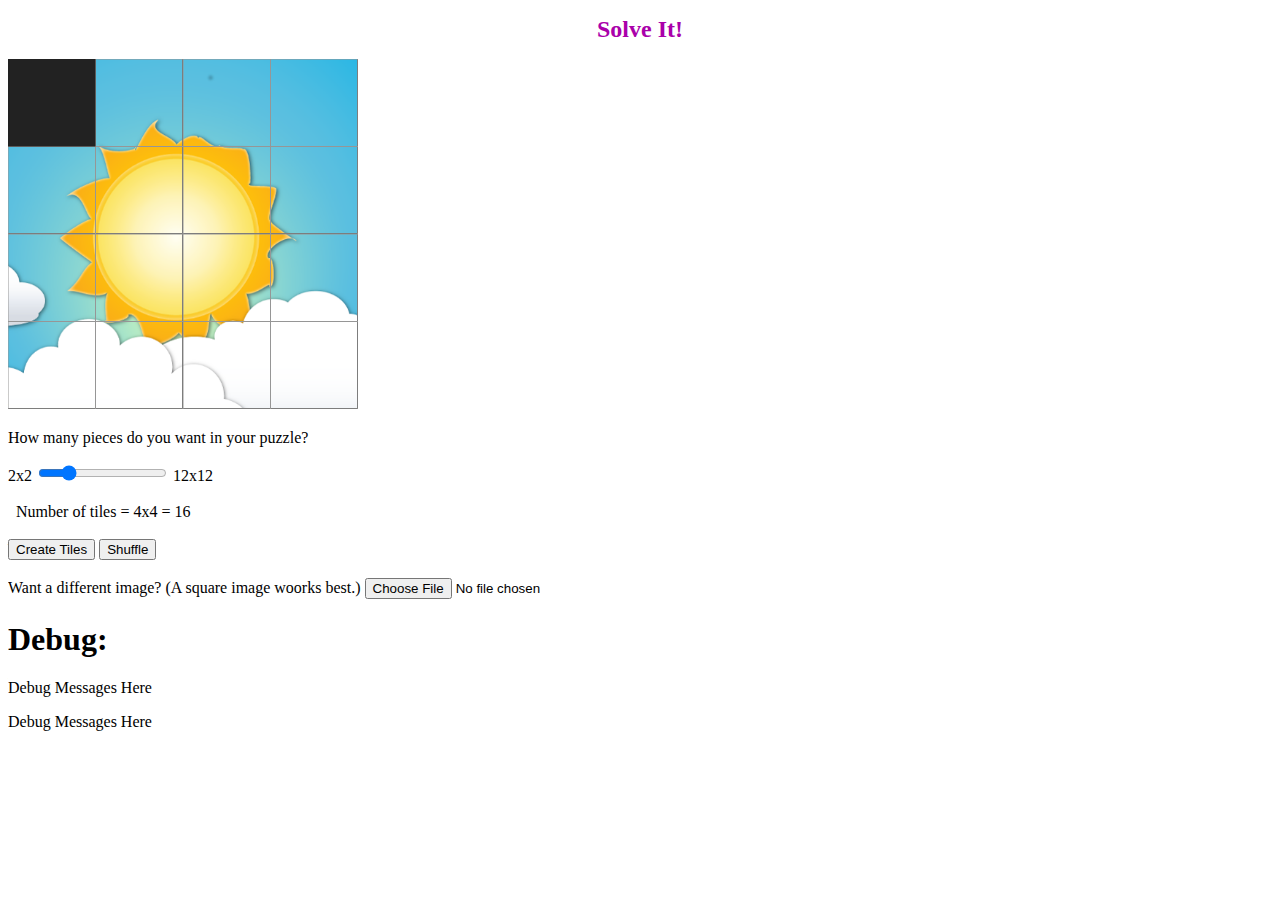
==== puzzle1/index.html @ d8411cd7 "Commit Web Site to gh-pages" ====
<!DOCTYPE html>
<!--[if lt IE 7]>      <html class="no-js lt-ie9 lt-ie8 lt-ie7"> <![endif]-->
<!--[if IE 7]>         <html class="no-js lt-ie9 lt-ie8"> <![endif]-->
<!--[if IE 8]>         <html class="no-js lt-ie9"> <![endif]-->
<!--[if gt IE 8]><!--> <html class="no-js"> <!--<![endif]-->
    <head>
        <meta charset="utf-8">
        <meta http-equiv="X-UA-Compatible" content="IE=edge">
        <title>A sliding tile puzzle.</title>
        <meta name="description" content="">
        <meta name="viewport" content="width=device-width, initial-scale=1">

        <!-- Place favicon.ico and apple-touch-icon.png in the root directory -->
        <script src = 'js/example.js' defer></script>
    </head>
    <body>
        <!--[if lt IE 7]>
            <p class="browsehappy">You are using an <strong>outdated</strong> browser. Please <a href="http://browsehappy.com/">upgrade your browser</a> to improve your experience.</p>
        <![endif]-->

        <!-- Add your site or application content here -->

		<h1 id = "result" align = 'center'></h1>

		<div id="example" class="main">
    		<canvas id="image" width="350px" height="350px"></canvas>
  		</div>
		<div id="slider">
		<p>How many pieces do you want in your puzzle?</p>
	    <form>
	      <label>2x2</label>
	      <input onchange = 'document.getElementById("hard").innerHTML = "12x12<br> <br> &nbsp; Number of tiles = " + this.value + "x" + this.value + " = " + this.value * this.value' type="range" id="scale" value="4" min="2" max="12" step="1">
	      <label id = "hard">12x12<br> <br> &nbsp; Number of tiles = 4x4 = 16</label>
	    </form>
		<br>
		</div>
			
		<button type = 'button' onclick = 'setBackground();setData();drawPuzzle();'>Create Tiles</button>
		<button type = 'button' onclick = 'shuffle();'>Shuffle</button>
		<br>
		<br>
		<label>Want a different image? (A square image woorks best.) <input onchange = "imageChosen()" id = "imagechoice" type="file" accept=".png,.jpg,.gif"></label>  
		<!--
		<br>
		<br>
		<label>Image from the web: <input onchange = "imageChosenWeb()" size = 80 id = "imagechoicefromweb" type="url" accept=".png,.jpg,.gif" value = "http://facstaff.susqu.edu/brakke/aux/gyroid/gyroid-C3.2.gif"></label> (This will not work.)
		-->
		
	
		<h1>Debug:</h1>
		<p id = 'debug'>Debug Messages Here</p>
    	<p id = 'debug1'>Debug Messages Here</p>
    </body>
</html>
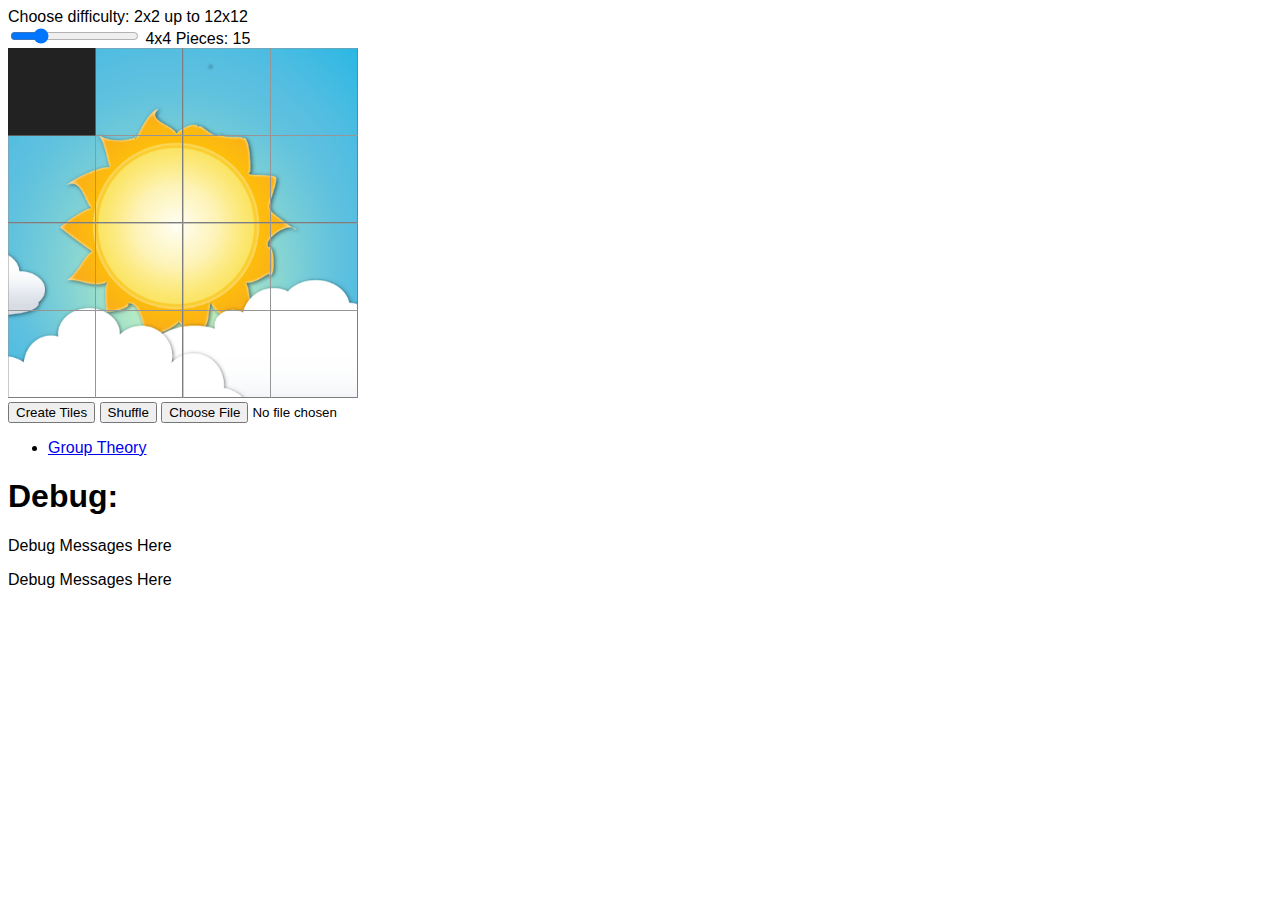
==== commit f84b0147: "Added some pdfs on the math and modifed the html and javascript" ====
--- a/puzzle1/index.html
+++ b/puzzle1/index.html
@@ -11,6 +11,7 @@
         <meta name="viewport" content="width=device-width, initial-scale=1">
 
         <!-- Place favicon.ico and apple-touch-icon.png in the root directory -->
+        <link rel = "stylesheet" href = "css/style.css">
         <script src = 'js/example.js' defer></script>
     </head>
     <body>
@@ -19,28 +20,31 @@
         <![endif]-->
 
         <!-- Add your site or application content here -->
-
-		<h1 id = "result" align = 'center'></h1>
-
+      
+        <div id="slider">
+            Choose difficulty: 2x2 up to 12x12
+            <form>
+                <input onchange = 'document.getElementById("hard").innerHTML = this.value + "x" + this.value + " Pieces: " + ((this.value * this.value) - 1)' type="range" id="scale" value="4" min="2" max="12" step="1">  
+                <label id = "hard">4x4 Pieces: 15</label>     
+            </form>
+        </div>
 		<div id="example" class="main">
     		<canvas id="image" width="350px" height="350px"></canvas>
   		</div>
-		<div id="slider">
-		<p>How many pieces do you want in your puzzle?</p>
-	    <form>
-	      <label>2x2</label>
-	      <input onchange = 'document.getElementById("hard").innerHTML = "12x12<br> <br> &nbsp; Number of tiles = " + this.value + "x" + this.value + " = " + this.value * this.value' type="range" id="scale" value="4" min="2" max="12" step="1">
-	      <label id = "hard">12x12<br> <br> &nbsp; Number of tiles = 4x4 = 16</label>
-	    </form>
-		<br>
-		</div>
-			
-		<button type = 'button' onclick = 'setBackground();setData();drawPuzzle();'>Create Tiles</button>
-		<button type = 'button' onclick = 'shuffle();'>Shuffle</button>
-		<br>
-		<br>
-		<label>Want a different image? (A square image woorks best.) <input onchange = "imageChosen()" id = "imagechoice" type="file" accept=".png,.jpg,.gif"></label>  
-		<!--
+        <div id = "buttons">
+		  <button type = 'button' onclick = 'setBackground();setData();drawPuzzle();'>Create Tiles</button>
+		  <button type = 'button' onclick = 'shuffle();'>Shuffle</button>
+            <input onchange = "imageChosen()" id = "imagechoice" type="file" accept=".png,.jpg,.gif"> 
+        </div>
+        <section id = "resources">
+        <ul>
+            <li><a href = "pdf/permutations%20of%20the%20puzzle.pdf">Group Theory</a></li>    
+        </ul>
+        
+        </section>
+            
+            
+        <!--
 		<br>
 		<br>
 		<label>Image from the web: <input onchange = "imageChosenWeb()" size = 80 id = "imagechoicefromweb" type="url" accept=".png,.jpg,.gif" value = "http://facstaff.susqu.edu/brakke/aux/gyroid/gyroid-C3.2.gif"></label> (This will not work.)
--- a/puzzle1/css/style.css
+++ b/puzzle1/css/style.css
@@ -0,0 +1,7 @@
+body {
+    font-family: sans-serif;
+}
+
+#image {
+    background-color: rgb(170, 170, 0);
+}
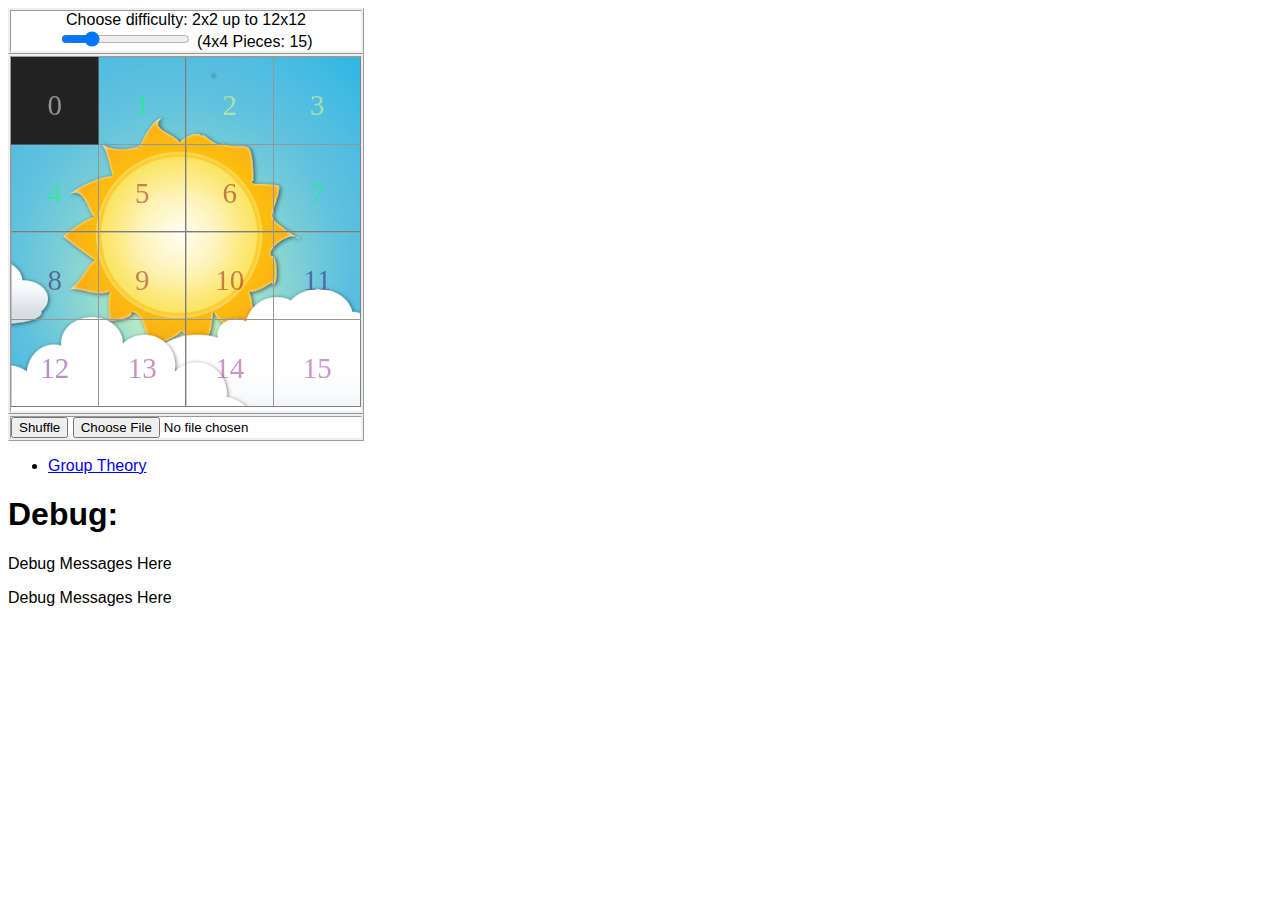
==== commit 0567d86a: "Some more changes" ====
--- a/puzzle1/index.html
+++ b/puzzle1/index.html
@@ -14,33 +14,34 @@
         <link rel = "stylesheet" href = "css/style.css">
         <script src = 'js/example.js' defer></script>
     </head>
-    <body>
+    <body id = "body">
         <!--[if lt IE 7]>
             <p class="browsehappy">You are using an <strong>outdated</strong> browser. Please <a href="http://browsehappy.com/">upgrade your browser</a> to improve your experience.</p>
         <![endif]-->
 
         <!-- Add your site or application content here -->
       
-        <div id="slider">
+        <div align="center" id="slider">
             Choose difficulty: 2x2 up to 12x12
             <form>
-                <input onchange = 'document.getElementById("hard").innerHTML = this.value + "x" + this.value + " Pieces: " + ((this.value * this.value) - 1)' type="range" id="scale" value="4" min="2" max="12" step="1">  
-                <label id = "hard">4x4 Pieces: 15</label>     
+                <input onchange = 'document.getElementById("hard").innerHTML = " (" + this.value + "x" + this.value + " Pieces: " + ((this.value * this.value) - 1) + ")";setBackground();setData();drawPuzzle()' type="range" id="scale" value="4" min="2" max="12" step="1">  
+                <label id = "hard"> (4x4 Pieces: 15)</label>     
             </form>
         </div>
+        <br>
 		<div id="example" class="main">
     		<canvas id="image" width="350px" height="350px"></canvas>
   		</div>
+  		<br>
         <div id = "buttons">
-		  <button type = 'button' onclick = 'setBackground();setData();drawPuzzle();'>Create Tiles</button>
+		  <!-- <button type = 'button' onclick = 'setBackground();setData();drawPuzzle();'>Create Tiles</button> -->
 		  <button type = 'button' onclick = 'shuffle();'>Shuffle</button>
             <input onchange = "imageChosen()" id = "imagechoice" type="file" accept=".png,.jpg,.gif"> 
         </div>
         <section id = "resources">
         <ul>
             <li><a href = "pdf/permutations%20of%20the%20puzzle.pdf">Group Theory</a></li>    
-        </ul>
-        
+        </ul>    
         </section>
             
             
@@ -50,9 +51,10 @@
 		<label>Image from the web: <input onchange = "imageChosenWeb()" size = 80 id = "imagechoicefromweb" type="url" accept=".png,.jpg,.gif" value = "http://facstaff.susqu.edu/brakke/aux/gyroid/gyroid-C3.2.gif"></label> (This will not work.)
 		-->
 		
-	
-		<h1>Debug:</h1>
-		<p id = 'debug'>Debug Messages Here</p>
-    	<p id = 'debug1'>Debug Messages Here</p>
+		<section>
+			<h1>Debug:</h1>
+			<p id = 'debug'>Debug Messages Here</p>
+	    	<p id = 'debug1'>Debug Messages Here</p>
+    	</section>
     </body>
 </html>--- a/puzzle1/css/style.css
+++ b/puzzle1/css/style.css
@@ -2,6 +2,11 @@
     font-family: sans-serif;
 }
 
-#image {
-    background-color: rgb(170, 170, 0);
+
+div#example, div#slider, div#buttons {
+	display: inline-block;
+	width: 350px;
+	border: ridge;
 }
+
+
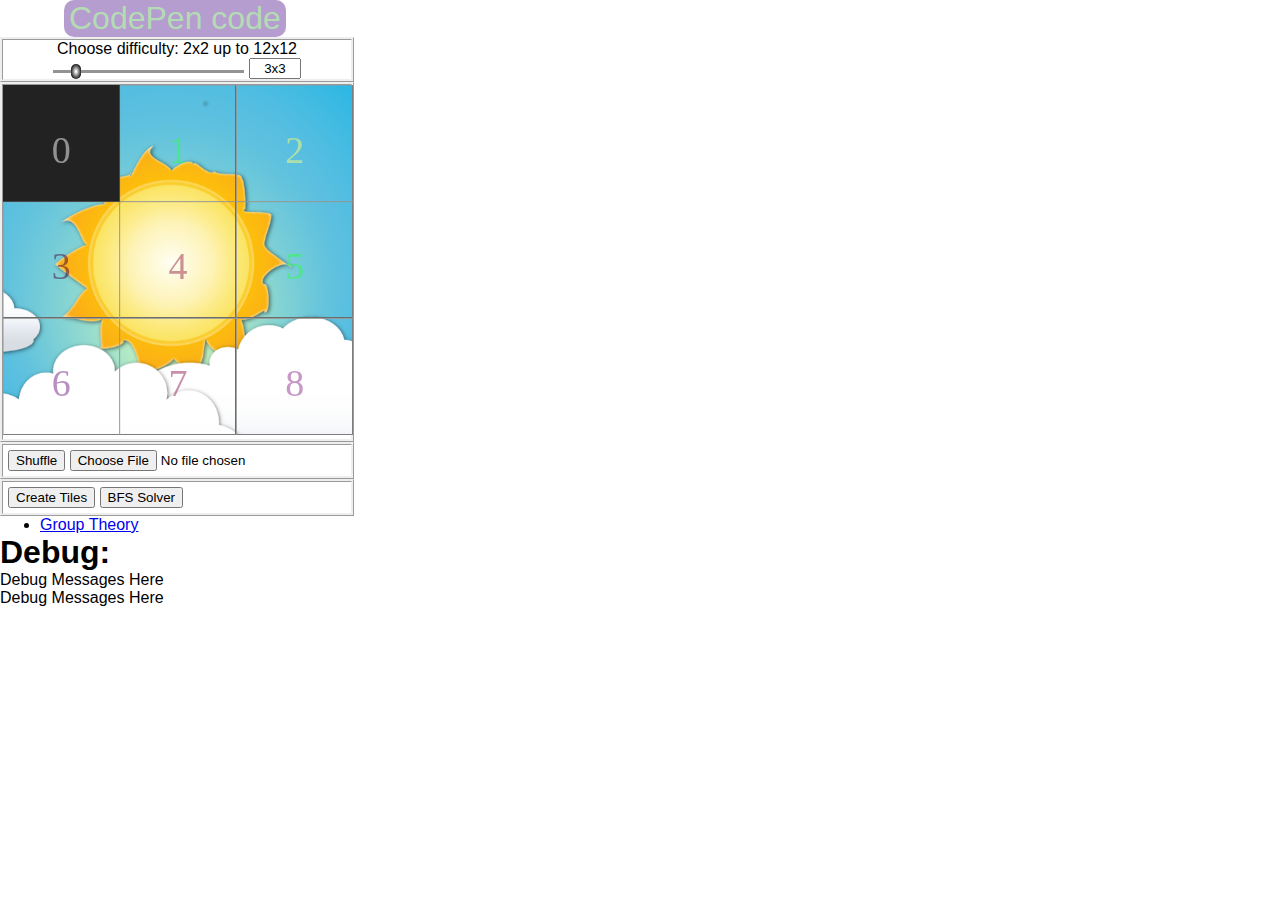
==== commit 7f415460: "Started new project. A whole bunch f changes." ====
--- a/puzzle1/index.html
+++ b/puzzle1/index.html
@@ -1,60 +1,69 @@
 <!DOCTYPE html>
-<!--[if lt IE 7]>      <html class="no-js lt-ie9 lt-ie8 lt-ie7"> <![endif]-->
-<!--[if IE 7]>         <html class="no-js lt-ie9 lt-ie8"> <![endif]-->
-<!--[if IE 8]>         <html class="no-js lt-ie9"> <![endif]-->
-<!--[if gt IE 8]><!--> <html class="no-js"> <!--<![endif]-->
-    <head>
-        <meta charset="utf-8">
-        <meta http-equiv="X-UA-Compatible" content="IE=edge">
-        <title>A sliding tile puzzle.</title>
-        <meta name="description" content="">
-        <meta name="viewport" content="width=device-width, initial-scale=1">
+<html>
 
-        <!-- Place favicon.ico and apple-touch-icon.png in the root directory -->
-        <link rel = "stylesheet" href = "css/style.css">
-        <script src = 'js/example.js' defer></script>
-    </head>
-    <body id = "body">
-        <!--[if lt IE 7]>
-            <p class="browsehappy">You are using an <strong>outdated</strong> browser. Please <a href="http://browsehappy.com/">upgrade your browser</a> to improve your experience.</p>
-        <![endif]-->
+<head>
+    <meta charset="utf-8">
+    <meta http-equiv="X-UA-Compatible" content="IE=edge">
+    <title>A sliding tile puzzle.</title>
+    <meta name="description" content="">
+    <meta name="viewport" content="width=device-width, initial-scale=1">
 
-        <!-- Add your site or application content here -->
-      
-        <div align="center" id="slider">
-            Choose difficulty: 2x2 up to 12x12
-            <form>
-                <input onchange = 'document.getElementById("hard").innerHTML = " (" + this.value + "x" + this.value + " Pieces: " + ((this.value * this.value) - 1) + ")";setBackground();setData();drawPuzzle()' type="range" id="scale" value="4" min="2" max="12" step="1">  
-                <label id = "hard"> (4x4 Pieces: 15)</label>     
-            </form>
-        </div>
-        <br>
-		<div id="example" class="main">
-    		<canvas id="image" width="350px" height="350px"></canvas>
-  		</div>
-  		<br>
-        <div id = "buttons">
-		  <!-- <button type = 'button' onclick = 'setBackground();setData();drawPuzzle();'>Create Tiles</button> -->
-		  <button type = 'button' onclick = 'shuffle();'>Shuffle</button>
-            <input onchange = "imageChosen()" id = "imagechoice" type="file" accept=".png,.jpg,.gif"> 
-        </div>
-        <section id = "resources">
+    <!-- Place favicon.ico and apple-touch-icon.png in the root directory -->
+    <link rel="stylesheet" href="css/style.css">
+    <script src='js/example.js' defer></script>
+    <script src='js/solver.js' defer></script>
+</head>
+
+<body id="body">
+
+    <div class="btn">
+        <a href="http://codepen.io/collection/neYGjq/" target="_blank">CodePen code</a>
+    </div>
+
+    <div align="center" id="slider">
+        Choose difficulty: 2x2 up to 12x12
+        <form>
+            <input onchange='document.getElementById("dimentionval").value = this.value + "x" + this.value;setBackground();setData();drawPuzzle()' type="range" id="dimention" value="3" min="2" max="12" step="1">
+            <input type='text' id='dimentionval' value="3x3" readonly>
+        </form>
+    </div>
+    <br>
+    <div id="example" class="main">
+        <canvas id="canvas" width="350px" height="350px"></canvas>
+    </div>
+    <br>
+    <div class="buttons">
+        <!-- <button type = 'button' onclick = 'setBackground();setData();drawPuzzle();'>Create Tiles</button> -->
+        <button type='button' onclick='shuffle();'>Shuffle</button>
+        <input onchange="imageChosen()" id="imagechoice" type="file" accept=".png,.jpg,.gif">
+    </div>
+    <div class="buttons">
+        <button type='button' onclick='setBackground();setData();drawPuzzle();'>Create Tiles</button>
+        <button type='button' onclick='bfsSolve();'>BFS Solver</button>
+
+    </div>
+
+    <section id="resources">
         <ul>
-            <li><a href = "pdf/permutations%20of%20the%20puzzle.pdf">Group Theory</a></li>    
-        </ul>    
-        </section>
-            
-            
-        <!--
-		<br>
-		<br>
-		<label>Image from the web: <input onchange = "imageChosenWeb()" size = 80 id = "imagechoicefromweb" type="url" accept=".png,.jpg,.gif" value = "http://facstaff.susqu.edu/brakke/aux/gyroid/gyroid-C3.2.gif"></label> (This will not work.)
-		-->
-		
-		<section>
-			<h1>Debug:</h1>
-			<p id = 'debug'>Debug Messages Here</p>
-	    	<p id = 'debug1'>Debug Messages Here</p>
-    	</section>
-    </body>
+            <li><a href="pdf/permutations%20of%20the%20puzzle.pdf">Group Theory</a></li>
+        </ul>
+    </section>
+
+
+    <!-- Can't use web image 
+    <br>
+    <br>
+    <label>Image from the web:
+        <input onchange="imageChosenWeb()" onkeypress="imageChosenWeb()" size=40 id="imagechoicefromweb" type="url" accept=".png,.jpg,.gif" value="http://facstaff.susqu.edu/brakke/aux/gyroid/gyroid-C3.2.gif">
+    </label>
+    -->
+
+
+    <section>
+        <h1>Debug:</h1>
+        <p id='debug'>Debug Messages Here</p>
+        <p id='debug1'>Debug Messages Here</p>
+    </section>
+</body>
+
 </html>--- a/puzzle1/css/style.css
+++ b/puzzle1/css/style.css
@@ -1,12 +1,65 @@
+* {
+    box-sizing: border-box;
+    margin: 0px;
+    padding 0px;
+}
+
 body {
     font-family: sans-serif;
 }
 
-
-div#example, div#slider, div#buttons {
-	display: inline-block;
-	width: 350px;
-	border: ridge;
+div#example,
+div#slider {
+    display: inline-block;
+    width: 354px;
+    border-style: ridge;
+    border-width: 2;
 }
 
+div.buttons {
+    display: block;
+    width: 354px;
+    border: ridge;
+    padding: 5px;
+}
 
+#dimentionval {
+    width: 15%;
+    text-align: center;
+}
+
+input[type="range"] {
+    -webkit-appearance: none !important;
+    background-color: rgba(40, 40, 40, .5);
+    width: 55%;
+    height: 3px;
+}
+
+input[type="range"]::-webkit-slider-thumb {
+    -webkit-appearance: none !important;
+    width: 10px;
+    height: 15px;
+    border-radius: 10px;
+    background: radial-gradient(white 5%, black 80%);
+}
+
+.btn a {
+    color: rgb(180, 220, 180);
+    margin: 0% 5%;
+    font-size: 200%;
+    display: inline-block;
+    background-color: rgba(110, 60, 160, .5);
+    padding: 0px 5px;
+    text-decoration: none;
+    border-radius: 10px;
+}
+
+.btn a:hover {
+    background-color: rgb(140, 90, 200);
+}
+
+.btn a.active {
+    font-weight: bold;
+    background-color: rgba(200, 140, 200, 0.6);
+    color: rgb(50, 50, 50);
+}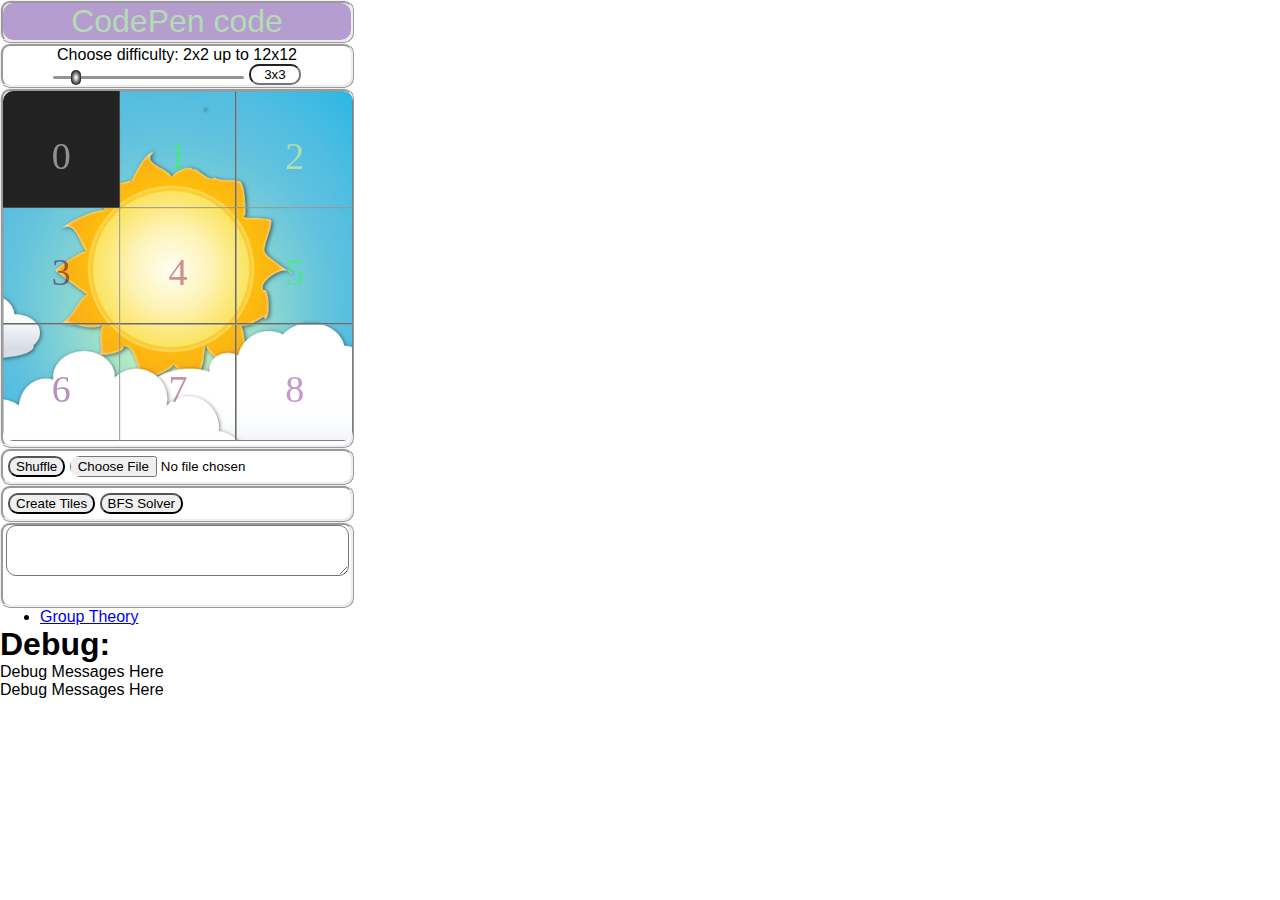
==== commit 1821e4da: "Several changes, added worker to deal with long computation." ====
--- a/puzzle1/index.html
+++ b/puzzle1/index.html
@@ -10,8 +10,7 @@
 
     <!-- Place favicon.ico and apple-touch-icon.png in the root directory -->
     <link rel="stylesheet" href="css/style.css">
-    <script src='js/example.js' defer></script>
-    <script src='js/solver.js' defer></script>
+    <script src='js/main.js' defer></script>
 </head>
 
 <body id="body">
@@ -27,11 +26,11 @@
             <input type='text' id='dimentionval' value="3x3" readonly>
         </form>
     </div>
-    <br>
+
     <div id="example" class="main">
         <canvas id="canvas" width="350px" height="350px"></canvas>
     </div>
-    <br>
+
     <div class="buttons">
         <!-- <button type = 'button' onclick = 'setBackground();setData();drawPuzzle();'>Create Tiles</button> -->
         <button type='button' onclick='shuffle();'>Shuffle</button>
@@ -42,7 +41,10 @@
         <button type='button' onclick='bfsSolve();'>BFS Solver</button>
 
     </div>
-
+    <div id="divSoln">
+        <textarea cols="40" rows="3" class="soln" id="Soln"></textarea>
+        <button id="solveBtn">Solve It!</button>
+    </div>
     <section id="resources">
         <ul>
             <li><a href="pdf/permutations%20of%20the%20puzzle.pdf">Group Theory</a></li>
--- a/puzzle1/css/style.css
+++ b/puzzle1/css/style.css
@@ -2,24 +2,31 @@
     box-sizing: border-box;
     margin: 0px;
     padding 0px;
+    border-radius: 10px;
 }
 
 body {
     font-family: sans-serif;
 }
 
-div#example,
-div#slider {
-    display: inline-block;
+div {
+    display: block;
     width: 354px;
     border-style: ridge;
     border-width: 2;
 }
 
 div.buttons {
+    padding: 5px;
+}
+
+textarea {
     display: block;
-    width: 354px;
-    border: ridge;
+    margin: 0 auto;
+}
+
+#solveBtn {
+    visibility: hidden;
     padding: 5px;
 }
 
@@ -45,9 +52,10 @@
 
 .btn a {
     color: rgb(180, 220, 180);
-    margin: 0% 5%;
+    margin: 0 auto;
+    text-align: center;
     font-size: 200%;
-    display: inline-block;
+    display: block;
     background-color: rgba(110, 60, 160, .5);
     padding: 0px 5px;
     text-decoration: none;
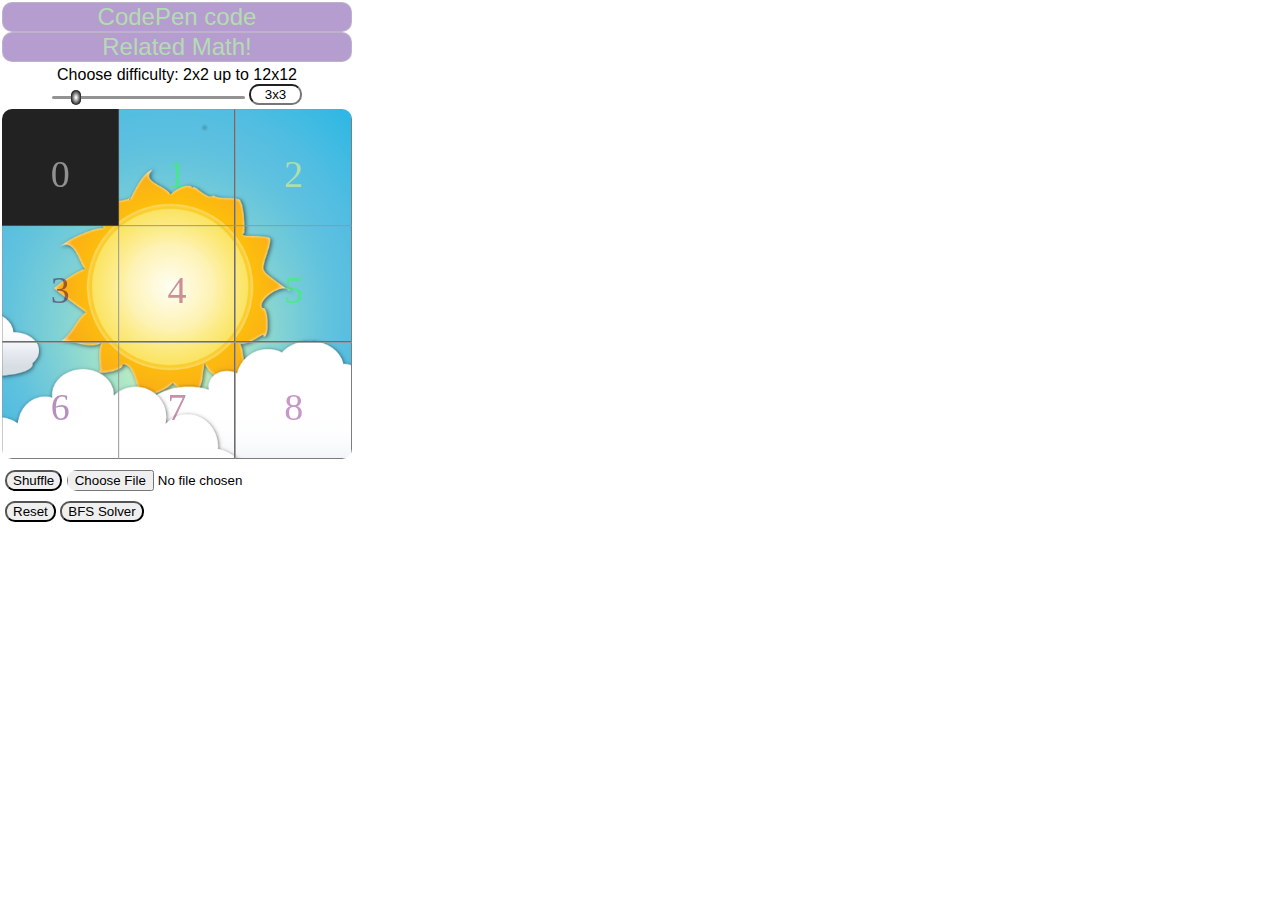
==== commit 1af182dc: "Minor tweaks" ====
--- a/puzzle1/index.html
+++ b/puzzle1/index.html
@@ -17,6 +17,7 @@
 
     <div class="btn">
         <a href="http://codepen.io/collection/neYGjq/" target="_blank">CodePen code</a>
+        <a href="pdf/permutations%20of%20the%20puzzle.pdf">Related Math!</a>
     </div>
 
     <div align="center" id="slider">
@@ -37,19 +38,14 @@
         <input onchange="imageChosen()" id="imagechoice" type="file" accept=".png,.jpg,.gif">
     </div>
     <div class="buttons">
-        <button type='button' onclick='setBackground();setData();drawPuzzle();'>Create Tiles</button>
+        <button type='button' onclick='setBackground();setData();drawPuzzle();'>Reset</button>
         <button type='button' onclick='bfsSolve();'>BFS Solver</button>
-
     </div>
     <div id="divSoln">
-        <textarea cols="40" rows="3" class="soln" id="Soln"></textarea>
+        <p height="50px" class="soln" id="Soln"></p>
         <button id="solveBtn">Solve It!</button>
     </div>
-    <section id="resources">
-        <ul>
-            <li><a href="pdf/permutations%20of%20the%20puzzle.pdf">Group Theory</a></li>
-        </ul>
-    </section>
+
 
 
     <!-- Can't use web image 
@@ -60,12 +56,13 @@
     </label>
     -->
 
-
+    <!--
     <section>
         <h1>Debug:</h1>
         <p id='debug'>Debug Messages Here</p>
         <p id='debug1'>Debug Messages Here</p>
     </section>
+    -->
 </body>
 
 </html>--- a/puzzle1/css/style.css
+++ b/puzzle1/css/style.css
@@ -12,8 +12,9 @@
 div {
     display: block;
     width: 354px;
-    border-style: ridge;
-    border-width: 2;
+    padding: 2px;
+    /* border-style: ridge;
+     border-width: 2; */
 }
 
 div.buttons {
@@ -53,13 +54,17 @@
 .btn a {
     color: rgb(180, 220, 180);
     margin: 0 auto;
+    width: 100%;
     text-align: center;
-    font-size: 200%;
-    display: block;
+    font-size: 150%;
+    display: inline-block;
     background-color: rgba(110, 60, 160, .5);
     padding: 0px 5px;
     text-decoration: none;
     border-radius: 10px;
+    border-width: 1px;
+    border-style: ridge;
+    border-color: rgba(200, 200, 200, .5);
 }
 
 .btn a:hover {
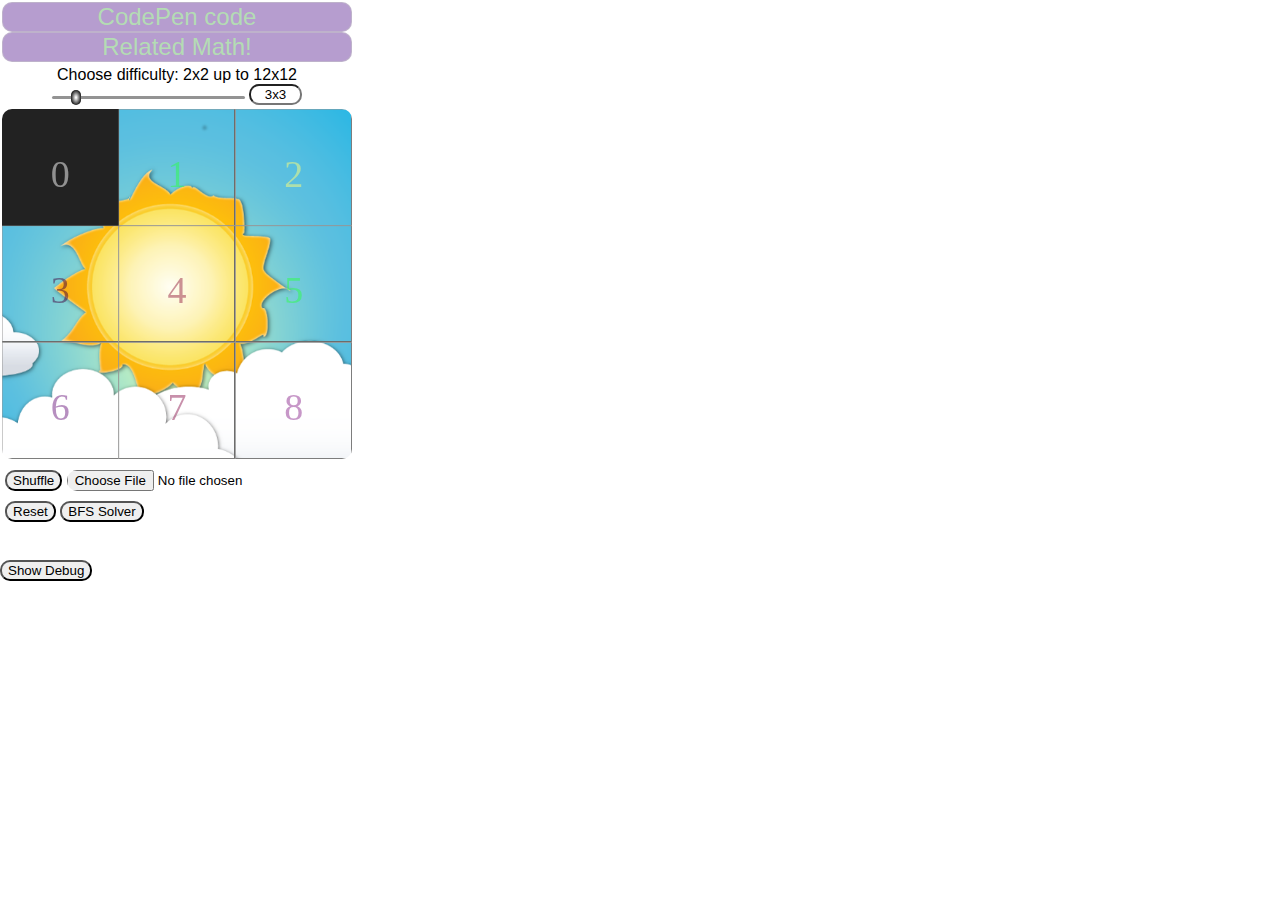
==== commit 216ade71: "Debugging, about t change backTrackMap" ====
--- a/puzzle1/index.html
+++ b/puzzle1/index.html
@@ -56,13 +56,32 @@
     </label>
     -->
 
-    <!--
-    <section>
+
+    <button id="dbgBtn" onclick="toggleDbg()">Show Debug</button>
+    <section id="dbg" style="visibility:hidden">
         <h1>Debug:</h1>
         <p id='debug'>Debug Messages Here</p>
         <p id='debug1'>Debug Messages Here</p>
+        <p id='debug2'>Debug Messages Here</p>
     </section>
-    -->
+
+    <script>
+        var dbgHidden = false;
+
+        function toggleDbg() {
+            var dbg = document.getElementById("dbg");
+            var dbgBtn = document.getElementById("dbgBtn");
+            dbgHidden = dbgHidden ^ true;
+            if (dbgHidden) {
+                dbg.style.visibility = 'visible';
+                dbgBtn.innerHTML = "Hide Debug";
+            } else {
+                dbg.style.visibility = 'hidden';
+                dbgBtn.innerHTML = "Show Debug";
+            }
+        }
+    </script>
+
 </body>
 
 </html>